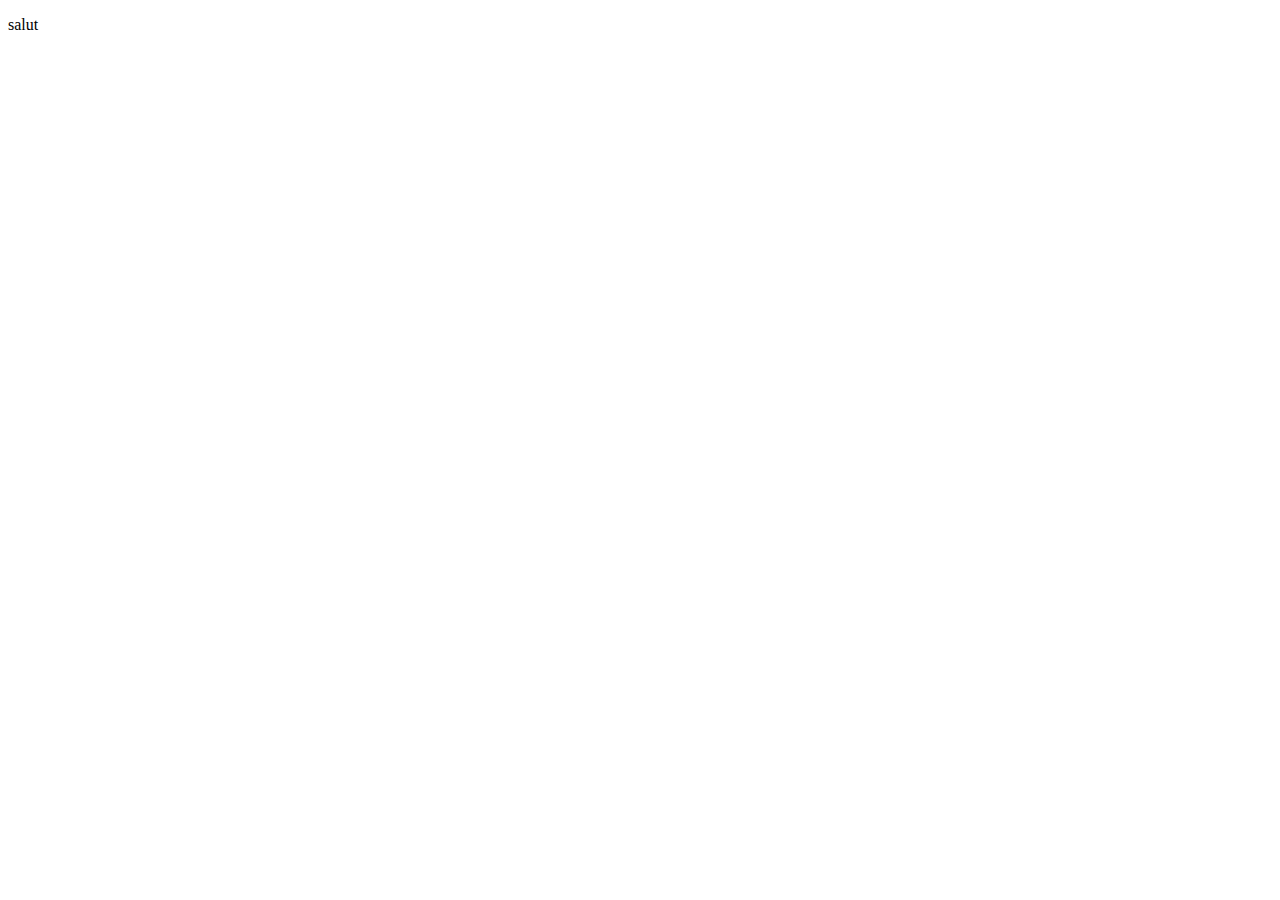
==== index.html @ 093529f6 "Add files via upload" ====
<!DOCTYPE html>
<html lang="en">
<head>
    <meta charset="UTF-8">
    <meta http-equiv="X-UA-Compatible" content="IE=edge">
    <meta name="viewport" content="width=device-width, initial-scale=1.0">
    <title>Document</title>

    <link rel="stylesheet" href="css/style.css">
</head>
<body>
    <p>salut</p>
    
</body>
</html>
---- css/style.css ----
.redColor{
   color: red; 
}
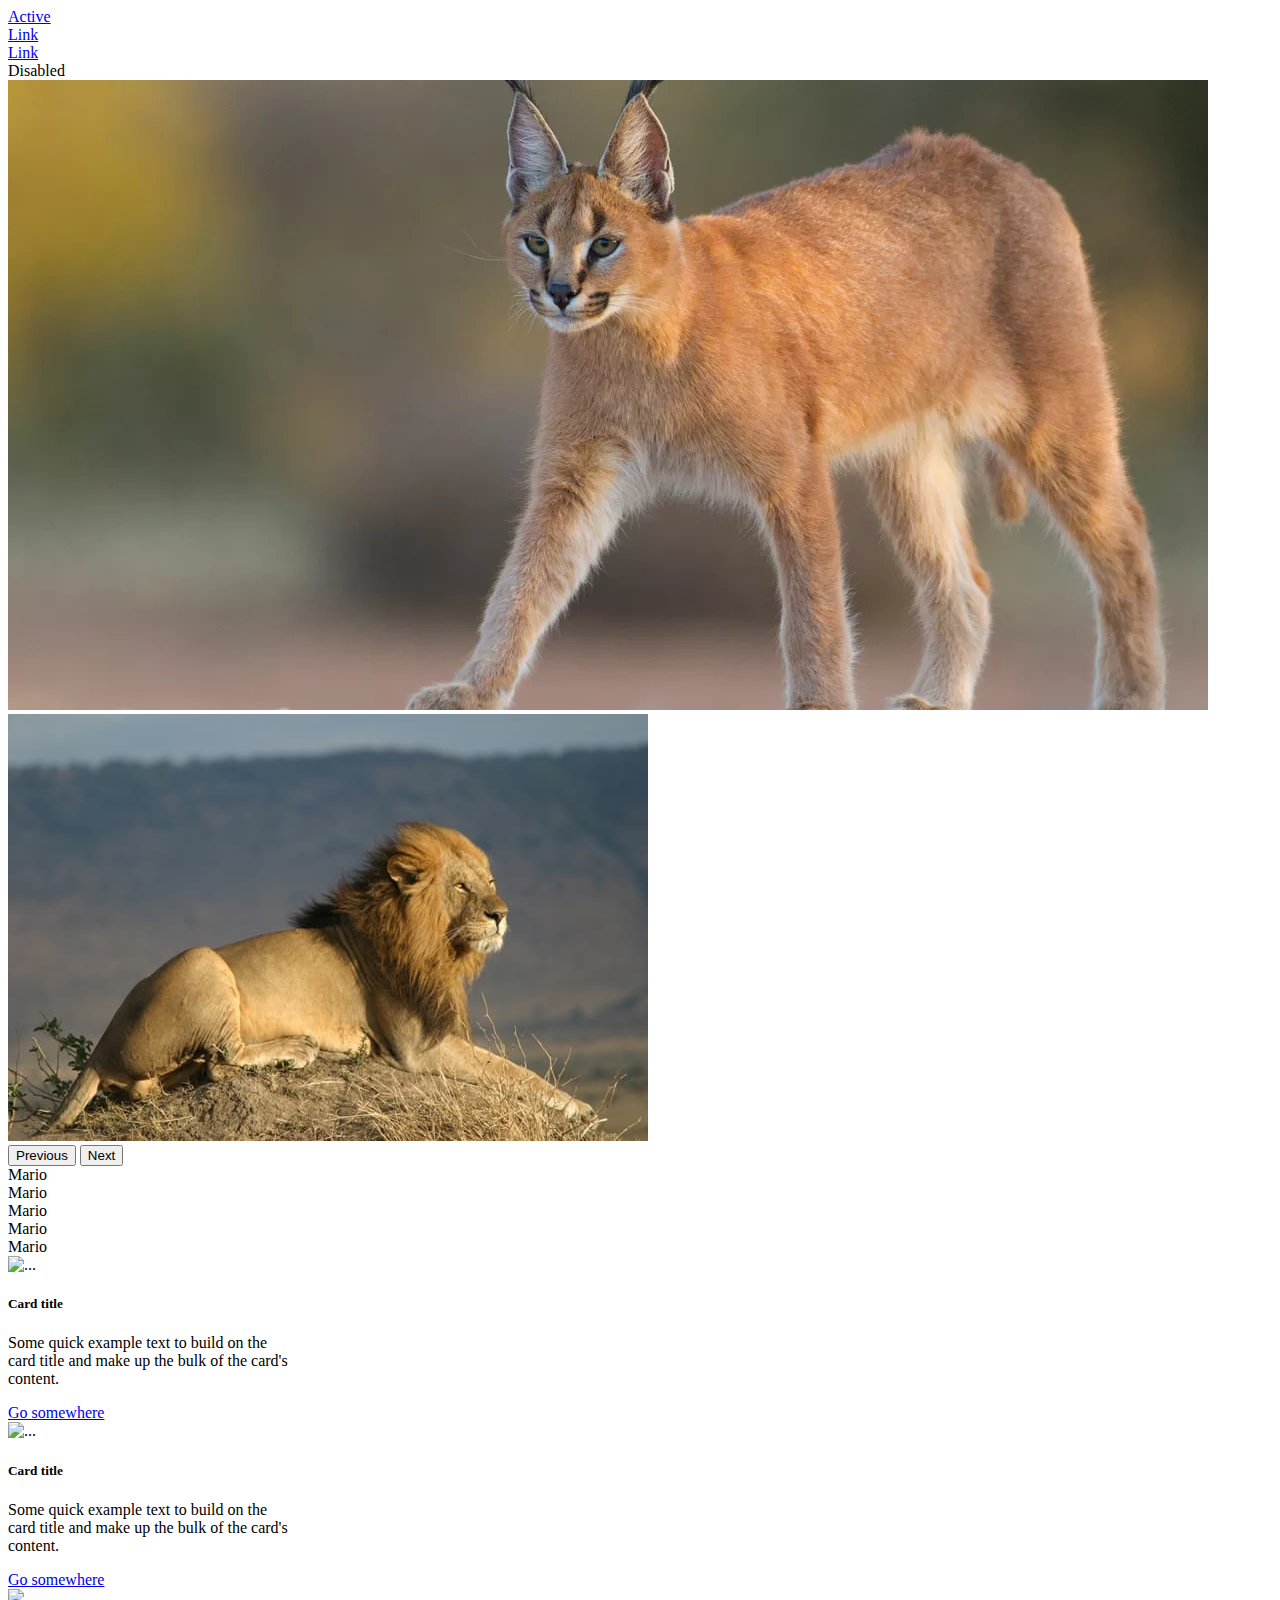
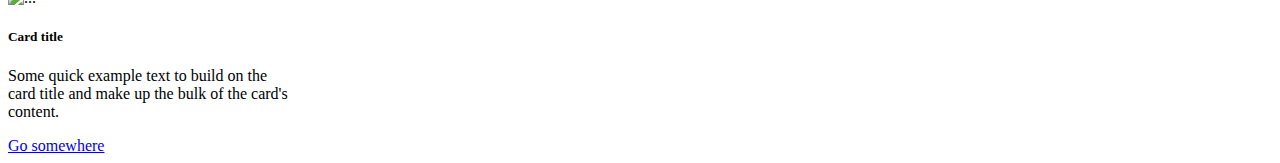
==== commit 719a3b5e: "Add files via upload" ====
--- a/index.html
+++ b/index.html
@@ -4,12 +4,95 @@
     <meta charset="UTF-8">
     <meta http-equiv="X-UA-Compatible" content="IE=edge">
     <meta name="viewport" content="width=device-width, initial-scale=1.0">
+    <link href="https://cdn.jsdelivr.net/npm/bootstrap@5.3.0-alpha2/dist/css/bootstrap.min.css" rel="stylesheet" integrity="sha384-aFq/bzH65dt+w6FI2ooMVUpc+21e0SRygnTpmBvdBgSdnuTN7QbdgL+OapgHtvPp" crossorigin="anonymous">
     <title>Document</title>
 
     <link rel="stylesheet" href="css/style.css">
 </head>
 <body>
-    <p>salut</p>
+    <nav 
+
+    <ul class="nav justify-content-center">
+        <li class="nav-item">
+          <a class="nav-link active" aria-current="page" href="#">Active</a>
+        </li>
+        <li class="nav-item">
+          <a class="nav-link" href="#">Link</a>
+        </li>
+        <li class="nav-item">
+          <a class="nav-link" href="#">Link</a>
+        </li>
+        <li class="nav-item">
+          <a class="nav-link disabled">Disabled</a>
+        </li>
+      </ul>
+    </nav>
+      
+     
+
+      <div id="carouselExample" class="carousel slide">
+        <div class="carousel-inner">
+          <div class="carousel-item active">
+            <img src="img/lynx.webp" class="d-block w-100" alt="...">
+          </div>
+          <div class="carousel-item">
+            <img src="img/1309528-Lion.jpg" class="d-block w-100" alt="...">
+          </div>
+        </div>
+        <button class="carousel-control-prev" type="button" data-bs-target="#carouselExample" data-bs-slide="prev">
+          <span class="carousel-control-prev-icon" aria-hidden="true"></span>
+          <span class="visually-hidden">Previous</span>
+        </button>
+        <button class="carousel-control-next" type="button" data-bs-target="#carouselExample" data-bs-slide="next">
+          <span class="carousel-control-next-icon" aria-hidden="true"></span>
+          <span class="visually-hidden">Next</span>
+        </button>
+      </div>
+      <div class="panels">
+        <div class="panel lion">
+            <span class="titreJeu">Mario</span>
+        </div>
+        <div class="panel hands">
+            <span class="titreJeu">Mario</span>
+        </div>
+        <div class="panel eye">
+            <span class="titreJeu">Mario</span>
+        </div>
+        <div class="panel road">
+            <span class="titreJeu">Mario</span>
+        </div>
+        <div class="panel eye">
+            <span class="titreJeu">Mario</span>
+        </div>
+     
+      <div class="card" style="width: 18rem;">
+        <img src="..." class="card-img-top" alt="...">
+        <div class="card-body">
+          <h5 class="card-title">Card title</h5>
+          <p class="card-text">Some quick example text to build on the card title and make up the bulk of the card's content.</p>
+          <a href="#" class="btn btn-primary">Go somewhere</a>
+        </div>
+      </div>
+      <div class="card" style="width: 18rem;">
+        <img src="..." class="card-img-top" alt="...">
+        <div class="card-body">
+          <h5 class="card-title">Card title</h5>
+          <p class="card-text">Some quick example text to build on the card title and make up the bulk of the card's content.</p>
+          <a href="#" class="btn btn-primary">Go somewhere</a>
+        </div>
+      </div>
+      <div class="card" style="width: 18rem;">
+        <img src="..." class="card-img-top" alt="...">
+        <div class="card-body">
+          <h5 class="card-title">Card title</h5>
+          <p class="card-text">Some quick example text to build on the card title and make up the bulk of the card's content.</p>
+          <a href="#" class="btn btn-primary">Go somewhere</a>
+        </div>
+      </div>
+
+
     
+
+            <script src="https://cdn.jsdelivr.net/npm/bootstrap@5.3.0-alpha2/dist/js/bootstrap.bundle.min.js" integrity="sha384-qKXV1j0HvMUeCBQ+QVp7JcfGl760yU08IQ+GpUo5hlbpg51QRiuqHAJz8+BrxE/N" crossorigin="anonymous"></script>
 </body>
 </html>--- a/css/style.css
+++ b/css/style.css
@@ -1,3 +1,4 @@
-.redColor{
-   color: red; 
-}+.carousel-item{
+    align-items: center;
+}
+
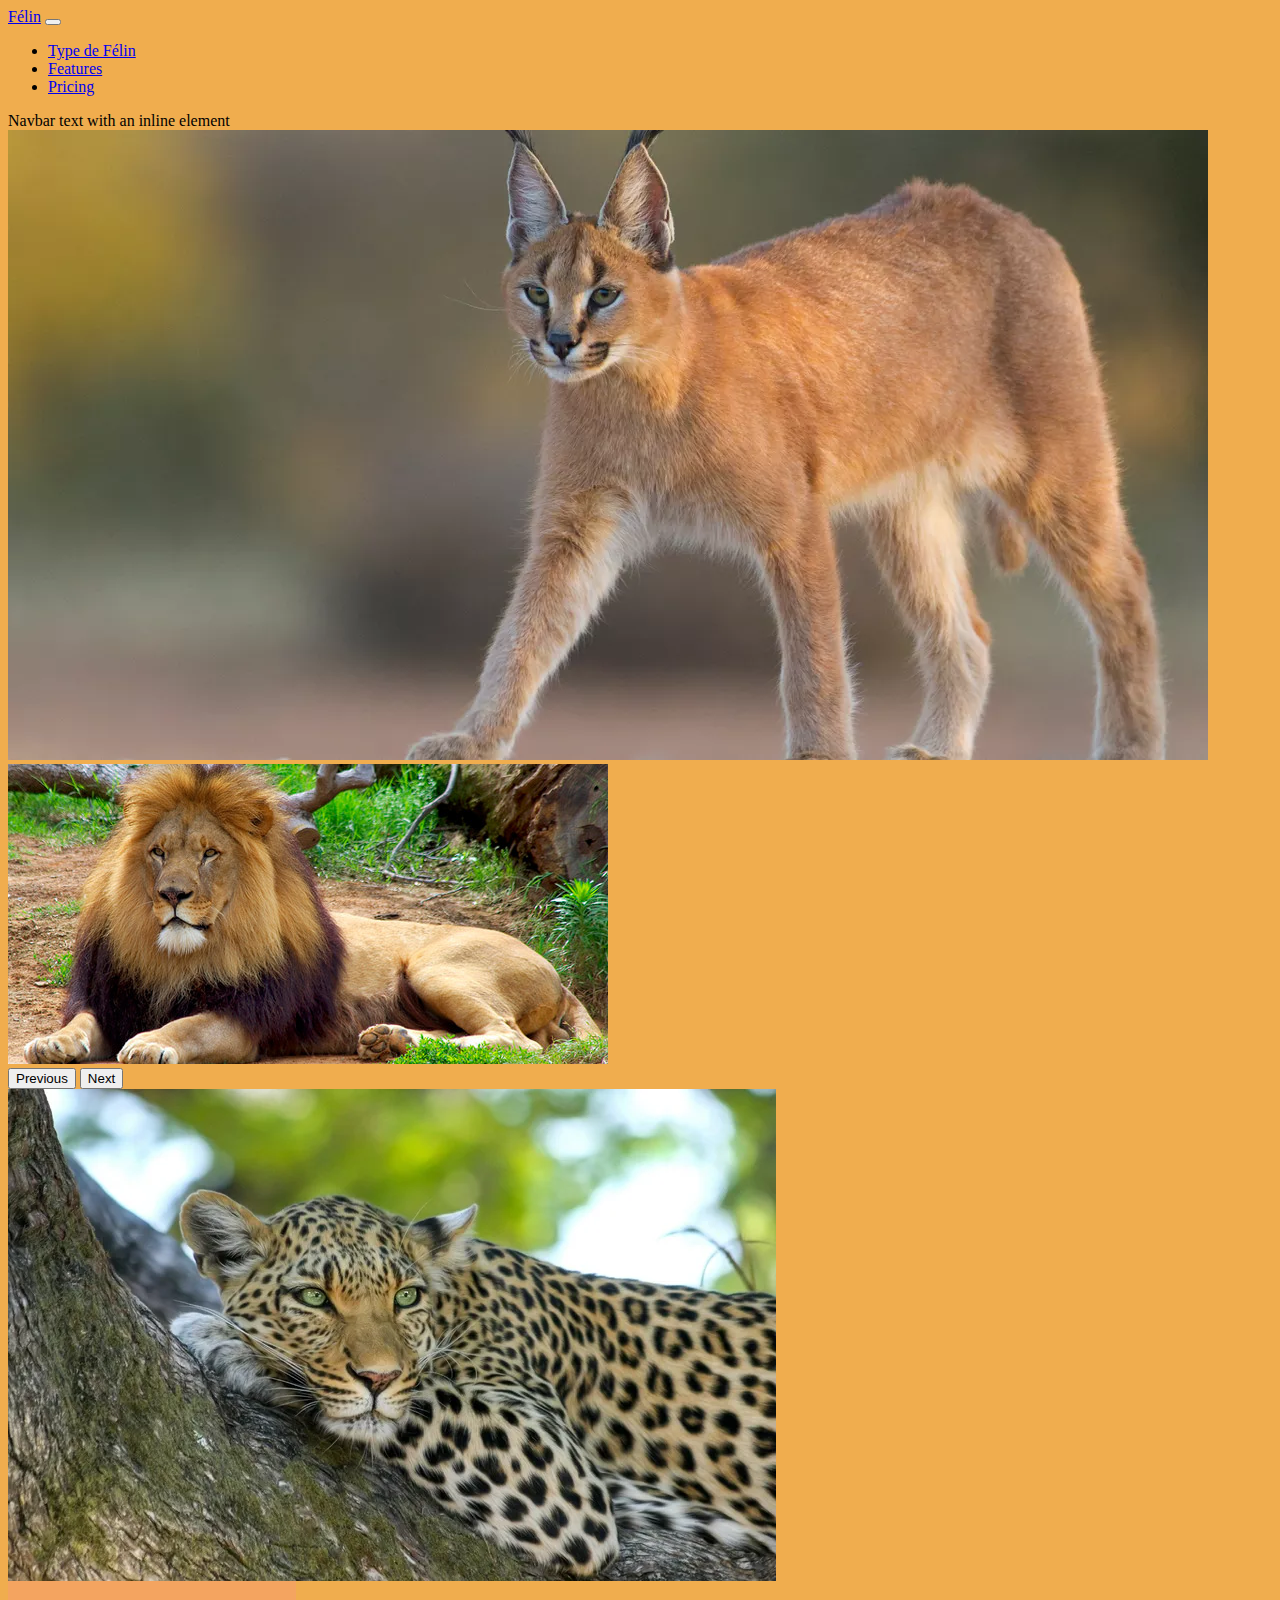
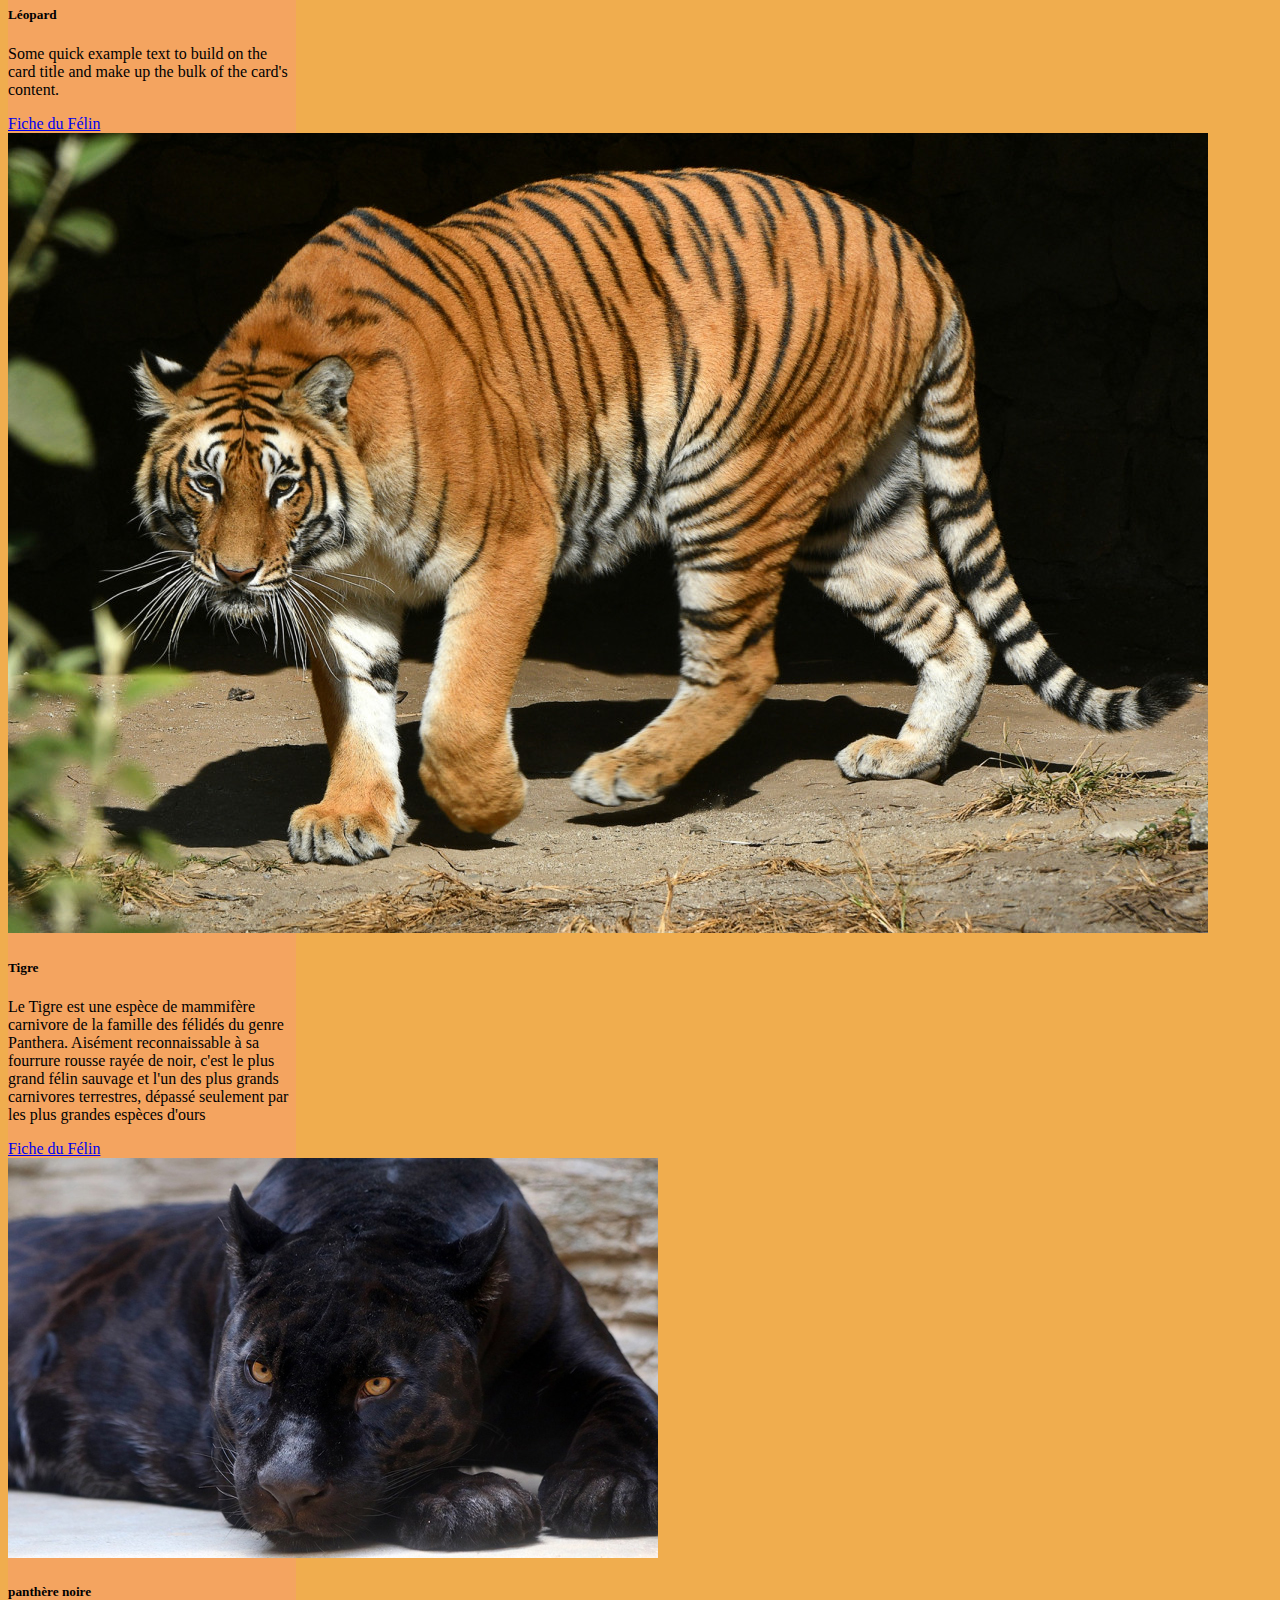
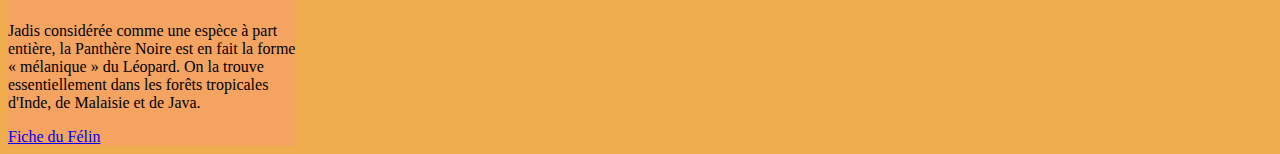
==== commit f562fa74: "Add files via upload" ====
--- a/index.html
+++ b/index.html
@@ -5,38 +5,52 @@
     <meta http-equiv="X-UA-Compatible" content="IE=edge">
     <meta name="viewport" content="width=device-width, initial-scale=1.0">
     <link href="https://cdn.jsdelivr.net/npm/bootstrap@5.3.0-alpha2/dist/css/bootstrap.min.css" rel="stylesheet" integrity="sha384-aFq/bzH65dt+w6FI2ooMVUpc+21e0SRygnTpmBvdBgSdnuTN7QbdgL+OapgHtvPp" crossorigin="anonymous">
-    <title>Document</title>
+    <title>Les Félin</title>
+    <style>
+      body{
+        background-color: #f0ad4e ;
+      }
+    </style>
 
     <link rel="stylesheet" href="css/style.css">
 </head>
 <body>
     <nav 
 
-    <ul class="nav justify-content-center">
-        <li class="nav-item">
-          <a class="nav-link active" aria-current="page" href="#">Active</a>
-        </li>
-        <li class="nav-item">
-          <a class="nav-link" href="#">Link</a>
-        </li>
-        <li class="nav-item">
-          <a class="nav-link" href="#">Link</a>
-        </li>
-        <li class="nav-item">
-          <a class="nav-link disabled">Disabled</a>
-        </li>
-      </ul>
+    <nav class="navbar navbar-expand-lg bg-dark">
+      <div class="container-fluid">
+        <a class="navbar-brand" href="#">Félin</a>
+        <button class="navbar-toggler" type="button" data-bs-toggle="collapse" data-bs-target="#navbarText" aria-controls="navbarText" aria-expanded="false" aria-label="Toggle navigation">
+          <span class="navbar-toggler-icon"></span>
+        </button>
+        <div class="collapse navbar-collapse" id="navbarText">
+          <ul class="navbar-nav me-auto mb-2 mb-lg-0">
+            <li class="nav-item">
+              <a class="nav-link active" aria-current="page" href="#">Type de Félin</a>
+            </li>
+            <li class="nav-item">
+              <a class="nav-link" href="#">Features</a>
+            </li>
+            <li class="nav-item">
+              <a class="nav-link" href="#">Pricing</a>
+            </li>
+          </ul>
+          <span class="navbar-text">
+            Navbar text with an inline element
+          </span>
+        </div>
+      </div>
     </nav>
       
      
-
+<div class="container">
       <div id="carouselExample" class="carousel slide">
-        <div class="carousel-inner">
+        <div class="carousel-inner w-100">
           <div class="carousel-item active">
-            <img src="img/lynx.webp" class="d-block w-100" alt="...">
+            <img src="img/lynx.webp" class="d-block w-100 h-100" alt="...">
           </div>
           <div class="carousel-item">
-            <img src="img/1309528-Lion.jpg" class="d-block w-100" alt="...">
+            <img src="img/lion.jpg" class="d-block w-100 h-100" alt="...">
           </div>
         </div>
         <button class="carousel-control-prev" type="button" data-bs-target="#carouselExample" data-bs-slide="prev">
@@ -48,51 +62,43 @@
           <span class="visually-hidden">Next</span>
         </button>
       </div>
-      <div class="panels">
-        <div class="panel lion">
-            <span class="titreJeu">Mario</span>
-        </div>
-        <div class="panel hands">
-            <span class="titreJeu">Mario</span>
-        </div>
-        <div class="panel eye">
-            <span class="titreJeu">Mario</span>
-        </div>
-        <div class="panel road">
-            <span class="titreJeu">Mario</span>
-        </div>
-        <div class="panel eye">
-            <span class="titreJeu">Mario</span>
-        </div>
+    </div>
      
+     <div class="container bg-#f0ad4e">
+      <div class="row justify-content-around mt-5 mb-5">
       <div class="card" style="width: 18rem;">
-        <img src="..." class="card-img-top" alt="...">
+        <img src="img/un-leopard-illustration.webp" class="card-img-top" alt="...">
         <div class="card-body">
-          <h5 class="card-title">Card title</h5>
+          <h5 class="card-title">Léopard</h5>
           <p class="card-text">Some quick example text to build on the card title and make up the bulk of the card's content.</p>
-          <a href="#" class="btn btn-primary">Go somewhere</a>
+          <a href="#" class="btn btn-dark">Fiche du Félin</a>
         </div>
       </div>
       <div class="card" style="width: 18rem;">
-        <img src="..." class="card-img-top" alt="...">
+        <img src="img/tigre.jpg" class="card-img-top" alt="...">
         <div class="card-body">
-          <h5 class="card-title">Card title</h5>
-          <p class="card-text">Some quick example text to build on the card title and make up the bulk of the card's content.</p>
-          <a href="#" class="btn btn-primary">Go somewhere</a>
+          <h5 class="card-title">Tigre</h5>
+          <p class="card-text">Le Tigre  est une espèce de mammifère carnivore de la famille des félidés  du genre Panthera. Aisément reconnaissable à sa fourrure rousse rayée de noir, c'est le plus grand félin sauvage et l'un des plus grands carnivores terrestres, dépassé seulement par les plus grandes espèces d'ours</p>
+          <a href="#" class="btn btn-dark">Fiche du Félin</a>
         </div>
       </div>
       <div class="card" style="width: 18rem;">
-        <img src="..." class="card-img-top" alt="...">
+        <img src="img/panthere-noire.jpg" class="card-img-top" alt="...">
         <div class="card-body">
-          <h5 class="card-title">Card title</h5>
-          <p class="card-text">Some quick example text to build on the card title and make up the bulk of the card's content.</p>
-          <a href="#" class="btn btn-primary">Go somewhere</a>
+          <h5 class="card-title">panthère noire</h5>
+          <p class="card-text">Jadis considérée comme une espèce à part entière, la Panthère Noire est en fait la forme « mélanique » du Léopard. On la trouve essentiellement dans les forêts tropicales d'Inde, de Malaisie et de Java.</p>
+          <a href="#" class="btn btn-dark">Fiche du Félin</a>
         </div>
       </div>
+    </div>
+    </div>
 
 
     
 
+
+
+
             <script src="https://cdn.jsdelivr.net/npm/bootstrap@5.3.0-alpha2/dist/js/bootstrap.bundle.min.js" integrity="sha384-qKXV1j0HvMUeCBQ+QVp7JcfGl760yU08IQ+GpUo5hlbpg51QRiuqHAJz8+BrxE/N" crossorigin="anonymous"></script>
 </body>
 </html>--- a/css/style.css
+++ b/css/style.css
@@ -1,4 +1,10 @@
-.carousel-item{
-    align-items: center;
+
+
+.navbarText{
+    color: #f0ad4e ;
 }
 
+
+.card{
+    background-color: sandybrown;
+}
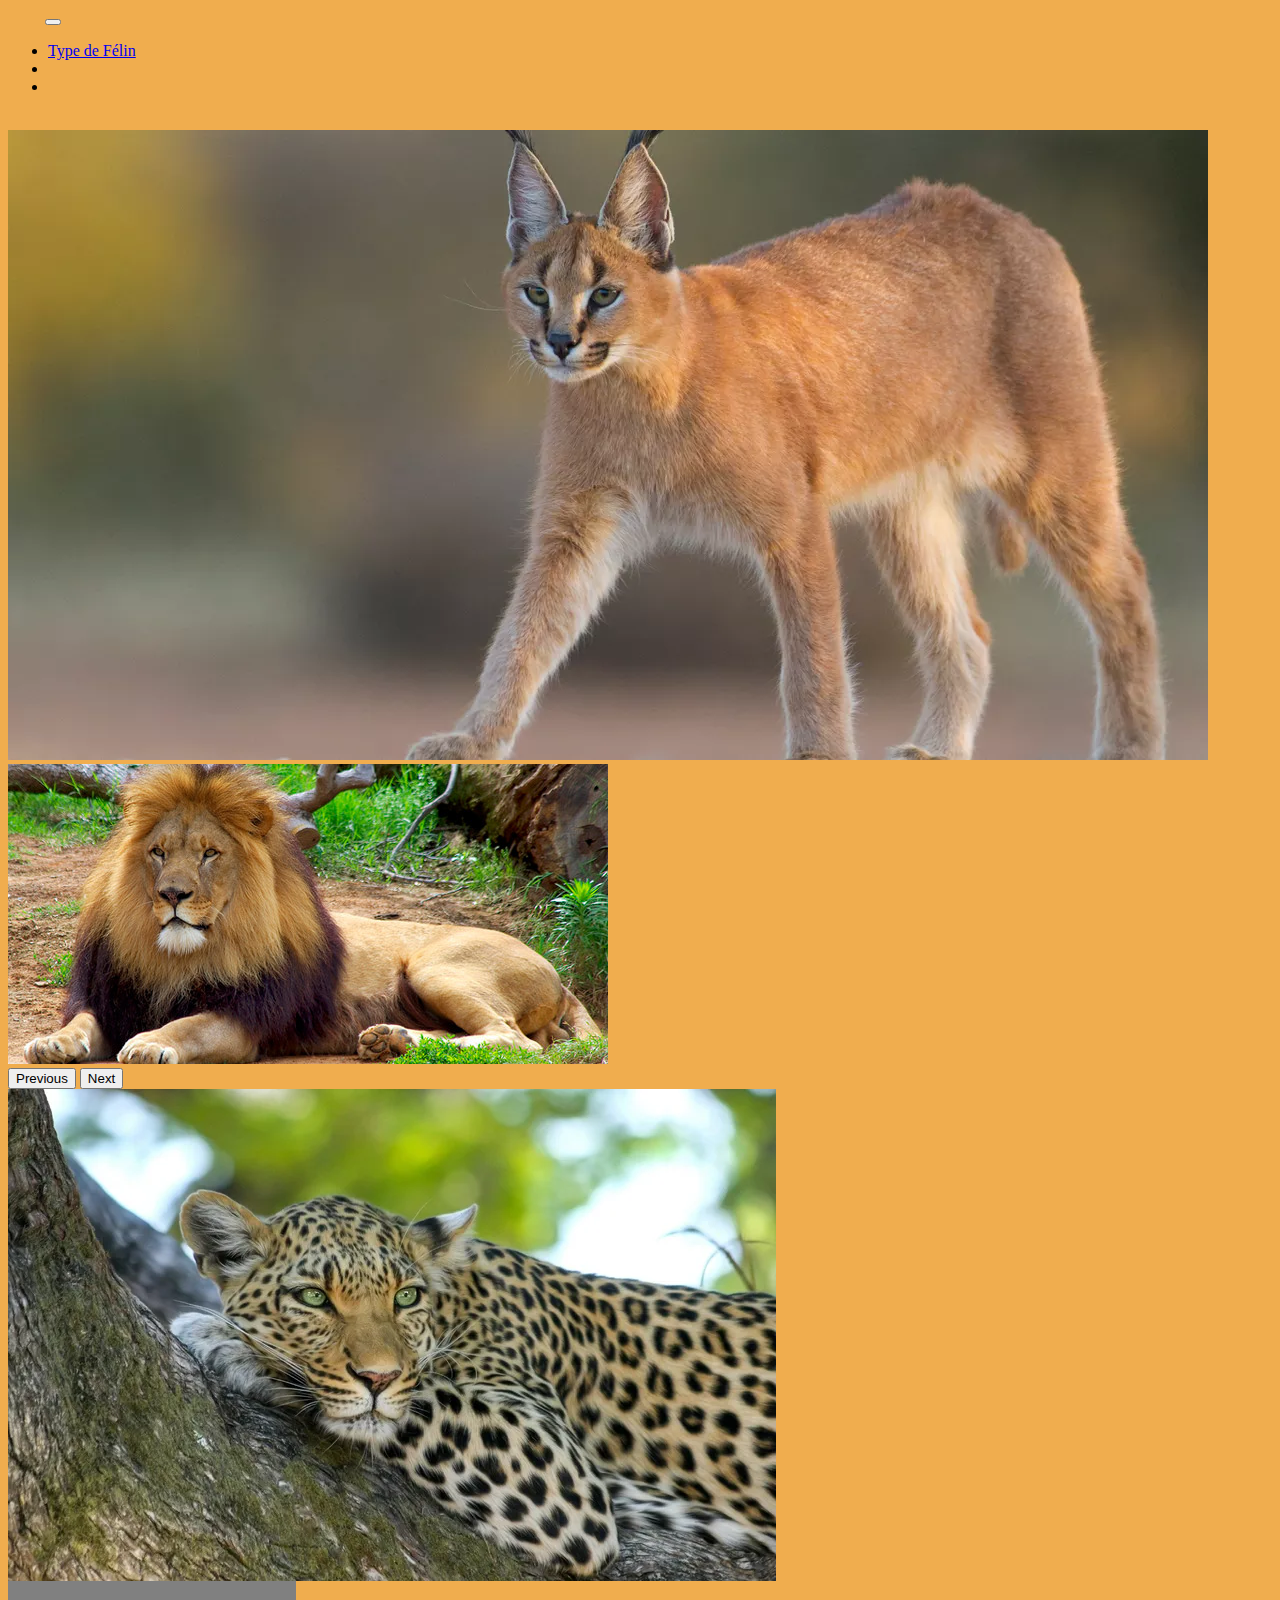
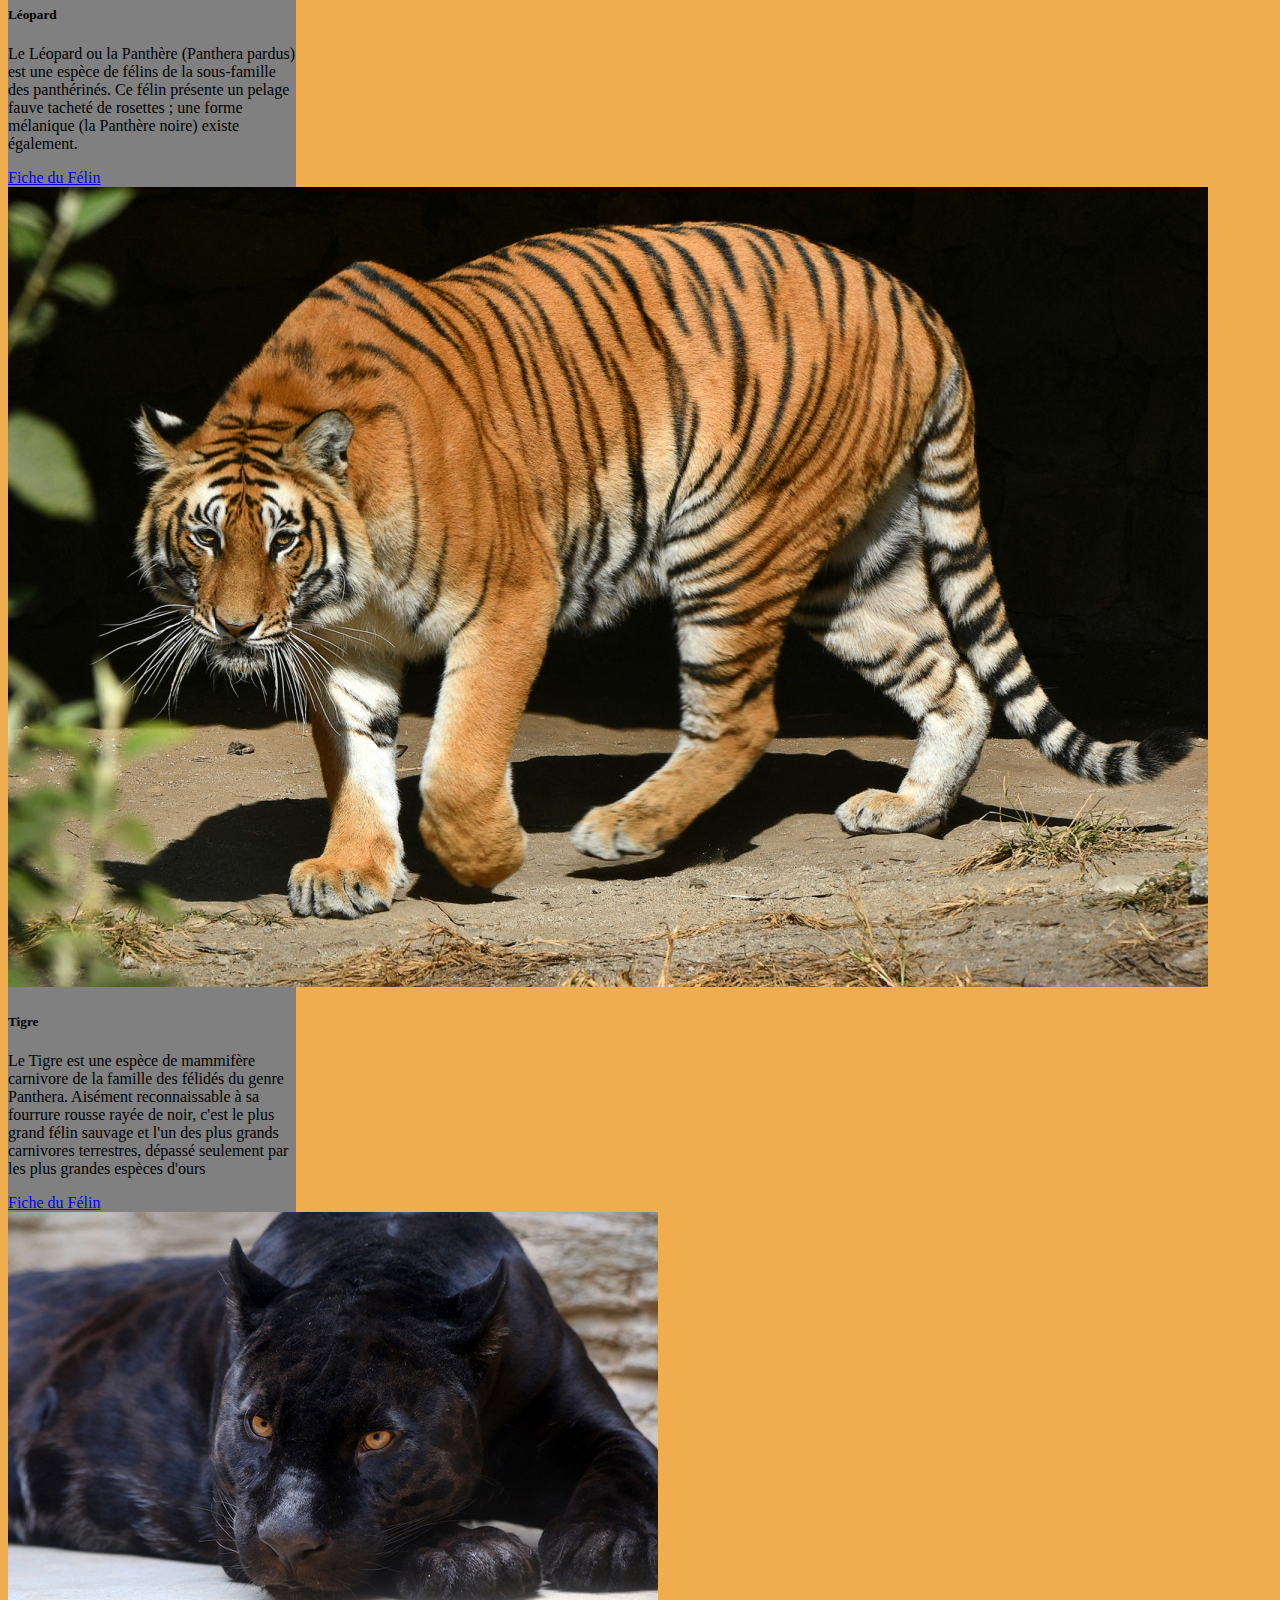
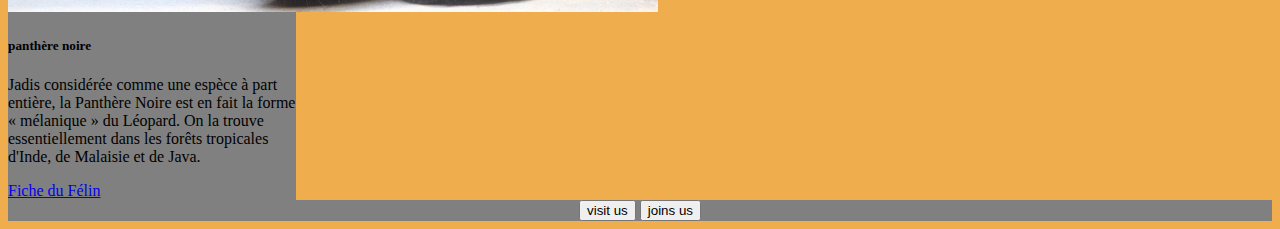
==== commit 8478fdb2: "Add files via upload" ====
--- a/index.html
+++ b/index.html
@@ -19,38 +19,39 @@
 
     <nav class="navbar navbar-expand-lg bg-dark">
       <div class="container-fluid">
-        <a class="navbar-brand" href="#">Félin</a>
+        <a class="navbar-brand colorText " href="#">Félin</a>
         <button class="navbar-toggler" type="button" data-bs-toggle="collapse" data-bs-target="#navbarText" aria-controls="navbarText" aria-expanded="false" aria-label="Toggle navigation">
           <span class="navbar-toggler-icon"></span>
         </button>
         <div class="collapse navbar-collapse" id="navbarText">
           <ul class="navbar-nav me-auto mb-2 mb-lg-0">
             <li class="nav-item">
-              <a class="nav-link active" aria-current="page" href="#">Type de Félin</a>
+              <a class="nav-link active" aria-current="page  colorText" href="#">Type de Félin</a>
             </li>
             <li class="nav-item">
-              <a class="nav-link" href="#">Features</a>
+              <a class="nav-link colorText" href="#">Features</a>
             </li>
             <li class="nav-item">
-              <a class="nav-link" href="#">Pricing</a>
+              <a class="nav-link colorText" href="#">Pricing</a>
             </li>
           </ul>
-          <span class="navbar-text">
-            Navbar text with an inline element
+          <span class="navbar-text colorText">
+            Research
           </span>
         </div>
       </div>
     </nav>
       
      
-<div class="container">
+<div class="container-fluid bg-#f0ad4e">
+  <div class="container">
       <div id="carouselExample" class="carousel slide">
         <div class="carousel-inner w-100">
           <div class="carousel-item active">
-            <img src="img/lynx.webp" class="d-block w-100 h-100" alt="...">
+            <img src="img/lynx.webp" class="d-block w-100" alt="...">
           </div>
           <div class="carousel-item">
-            <img src="img/lion.jpg" class="d-block w-100 h-100" alt="...">
+            <img src="img/lion.jpg" class="d-block w-100" alt="...">
           </div>
         </div>
         <button class="carousel-control-prev" type="button" data-bs-target="#carouselExample" data-bs-slide="prev">
@@ -63,18 +64,19 @@
         </button>
       </div>
     </div>
+  </div>
      
-     <div class="container bg-#f0ad4e">
+     <div class="container-fluid bg-dark">
       <div class="row justify-content-around mt-5 mb-5">
-      <div class="card" style="width: 18rem;">
+      <div class="card cardColor" style="width: 18rem;">
         <img src="img/un-leopard-illustration.webp" class="card-img-top" alt="...">
         <div class="card-body">
           <h5 class="card-title">Léopard</h5>
-          <p class="card-text">Some quick example text to build on the card title and make up the bulk of the card's content.</p>
+          <p class="card-text">Le Léopard ou la Panthère (Panthera pardus) est une espèce de félins de la sous-famille des panthérinés. Ce félin présente un pelage fauve tacheté de rosettes ; une forme mélanique (la Panthère noire) existe également.</p>
           <a href="#" class="btn btn-dark">Fiche du Félin</a>
         </div>
       </div>
-      <div class="card" style="width: 18rem;">
+      <div class="card cardColor" style="width: 18rem;">
         <img src="img/tigre.jpg" class="card-img-top" alt="...">
         <div class="card-body">
           <h5 class="card-title">Tigre</h5>
@@ -82,7 +84,7 @@
           <a href="#" class="btn btn-dark">Fiche du Félin</a>
         </div>
       </div>
-      <div class="card" style="width: 18rem;">
+      <div class="card cardColor" style="width: 18rem;">
         <img src="img/panthere-noire.jpg" class="card-img-top" alt="...">
         <div class="card-body">
           <h5 class="card-title">panthère noire</h5>
@@ -92,6 +94,14 @@
       </div>
     </div>
     </div>
+    
+   <footer class="footer">
+  
+    <button type="button" class="btn btn-dark mt-3 mb-2">visit us</button>
+    <button type="button" class="btn btn-dark mt-3 mb-2">joins us</button>
+   </footer>
+   
+    
 
 
     
--- a/css/style.css
+++ b/css/style.css
@@ -1,10 +1,18 @@
 
 
-.navbarText{
+.colorText{
     color: #f0ad4e ;
 }
 
 
-.card{
-    background-color: sandybrown;
+.cardColor{
+    background-color:  grey ;
 }
+
+.footer{
+    color: black;
+    text-align : center;
+    background-color: grey;
+    
+    
+}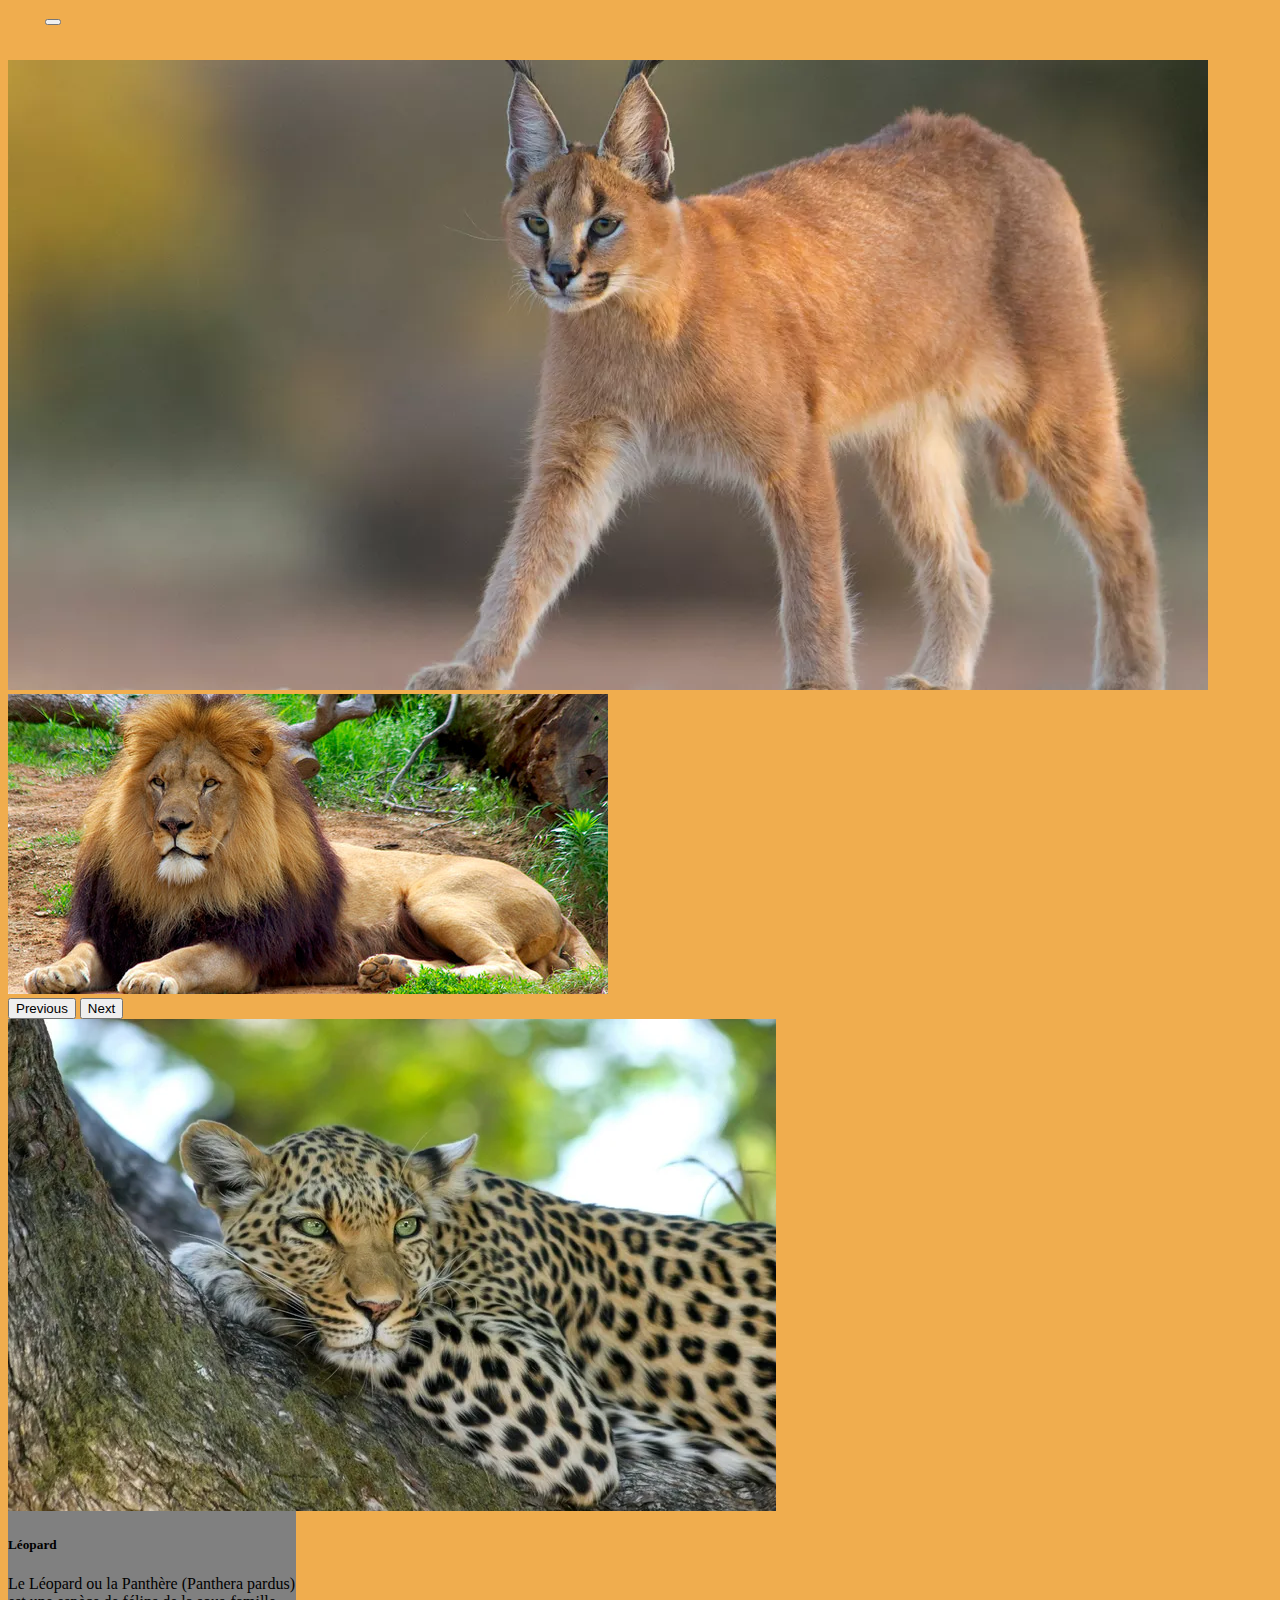
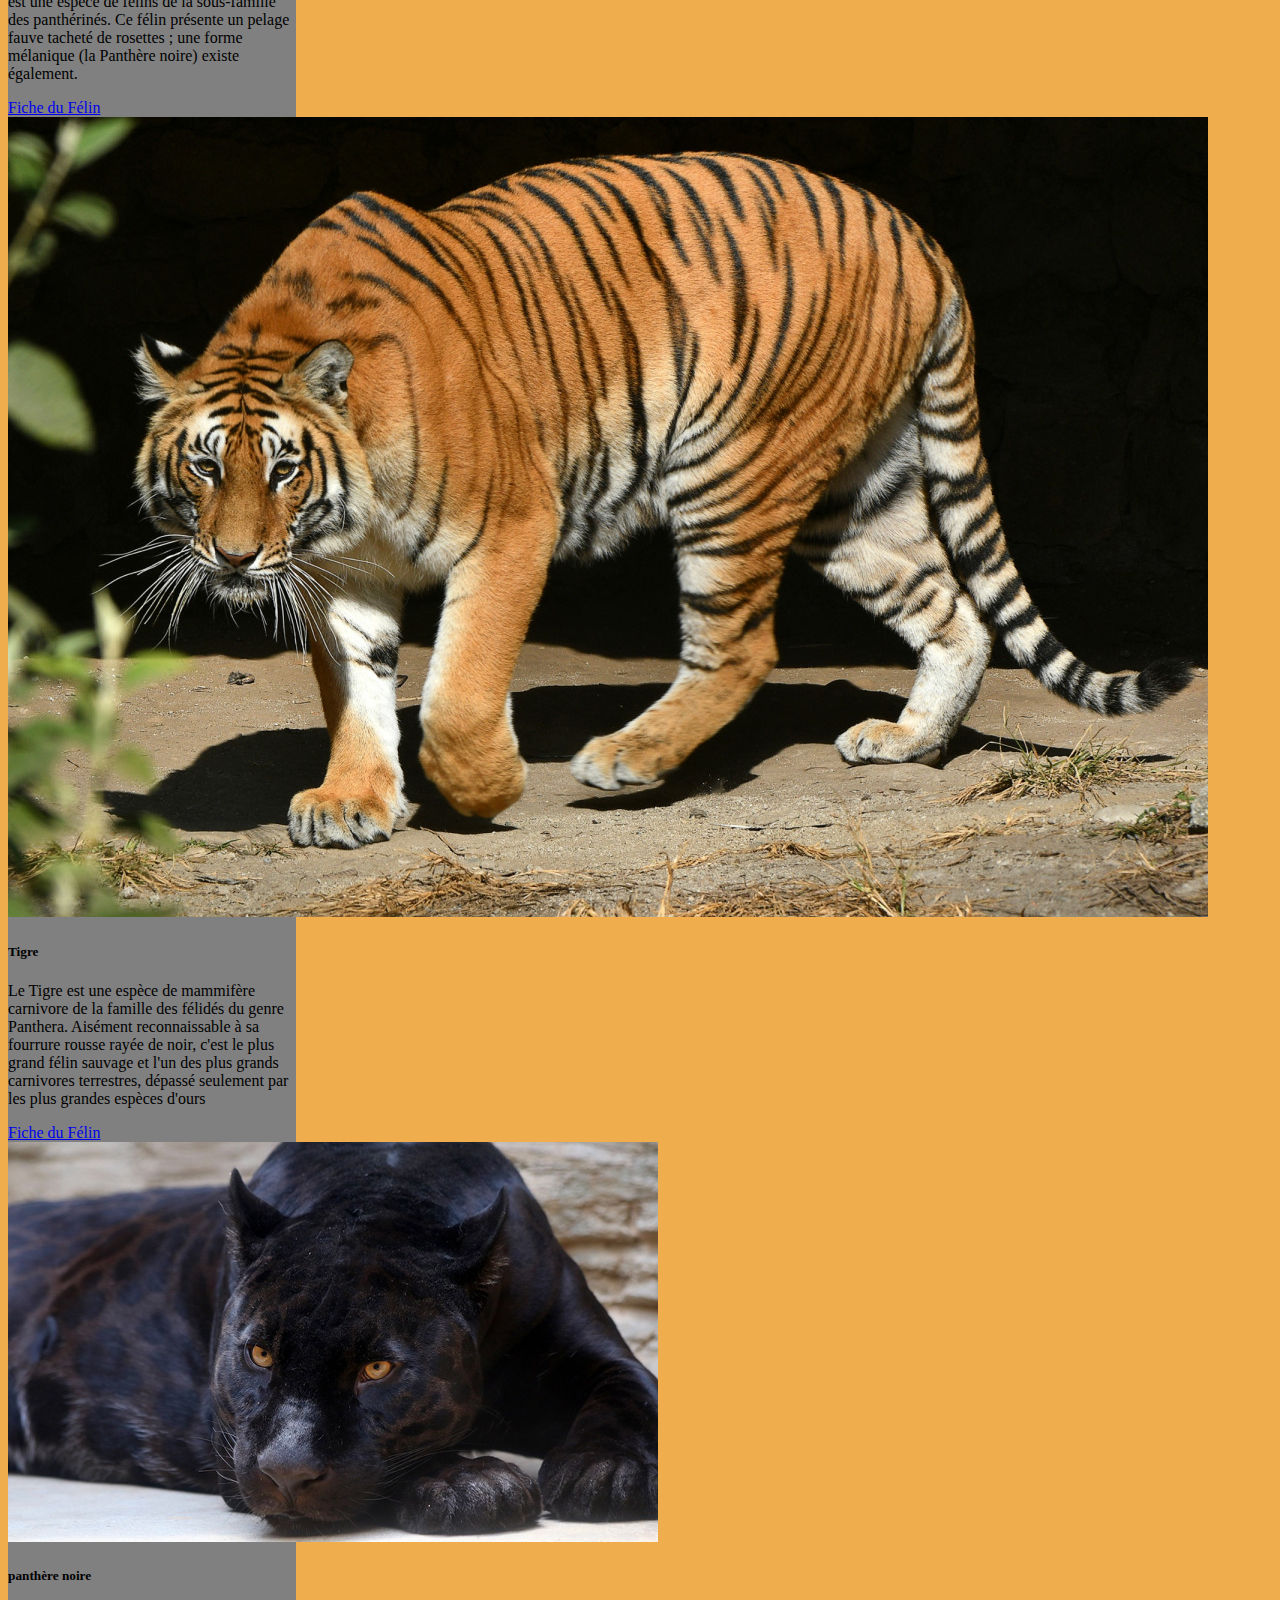
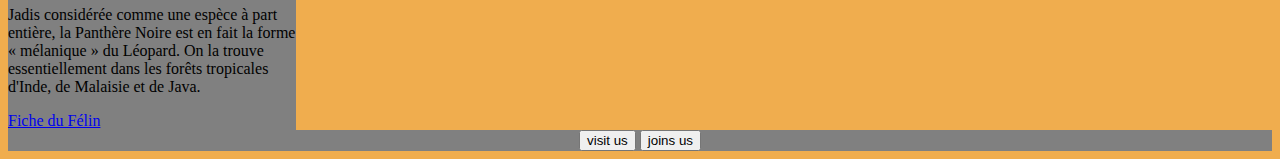
==== commit 17cd8d49: "Add files via upload" ====
--- a/index.html
+++ b/index.html
@@ -19,21 +19,15 @@
 
     <nav class="navbar navbar-expand-lg bg-dark">
       <div class="container-fluid">
-        <a class="navbar-brand colorText " href="#">Félin</a>
+        <a class="navbar-brand colorText " href="index.html">Félin</a>
         <button class="navbar-toggler" type="button" data-bs-toggle="collapse" data-bs-target="#navbarText" aria-controls="navbarText" aria-expanded="false" aria-label="Toggle navigation">
           <span class="navbar-toggler-icon"></span>
         </button>
         <div class="collapse navbar-collapse" id="navbarText">
           <ul class="navbar-nav me-auto mb-2 mb-lg-0">
-            <li class="nav-item">
-              <a class="nav-link active" aria-current="page  colorText" href="#">Type de Félin</a>
-            </li>
-            <li class="nav-item">
-              <a class="nav-link colorText" href="#">Features</a>
-            </li>
-            <li class="nav-item">
-              <a class="nav-link colorText" href="#">Pricing</a>
-            </li>
+            
+            
+            
           </ul>
           <span class="navbar-text colorText">
             Research
@@ -73,7 +67,7 @@
         <div class="card-body">
           <h5 class="card-title">Léopard</h5>
           <p class="card-text">Le Léopard ou la Panthère (Panthera pardus) est une espèce de félins de la sous-famille des panthérinés. Ce félin présente un pelage fauve tacheté de rosettes ; une forme mélanique (la Panthère noire) existe également.</p>
-          <a href="#" class="btn btn-dark">Fiche du Félin</a>
+          <a href="index4.html" class="btn btn-dark">Fiche du Félin</a>
         </div>
       </div>
       <div class="card cardColor" style="width: 18rem;">
@@ -81,7 +75,7 @@
         <div class="card-body">
           <h5 class="card-title">Tigre</h5>
           <p class="card-text">Le Tigre  est une espèce de mammifère carnivore de la famille des félidés  du genre Panthera. Aisément reconnaissable à sa fourrure rousse rayée de noir, c'est le plus grand félin sauvage et l'un des plus grands carnivores terrestres, dépassé seulement par les plus grandes espèces d'ours</p>
-          <a href="#" class="btn btn-dark">Fiche du Félin</a>
+          <a href="index.3.html" class="btn btn-dark">Fiche du Félin</a>
         </div>
       </div>
       <div class="card cardColor" style="width: 18rem;">
@@ -89,7 +83,7 @@
         <div class="card-body">
           <h5 class="card-title">panthère noire</h5>
           <p class="card-text">Jadis considérée comme une espèce à part entière, la Panthère Noire est en fait la forme « mélanique » du Léopard. On la trouve essentiellement dans les forêts tropicales d'Inde, de Malaisie et de Java.</p>
-          <a href="#" class="btn btn-dark">Fiche du Félin</a>
+          <a href="index.2.html" class="btn btn-dark">Fiche du Félin</a>
         </div>
       </div>
     </div>
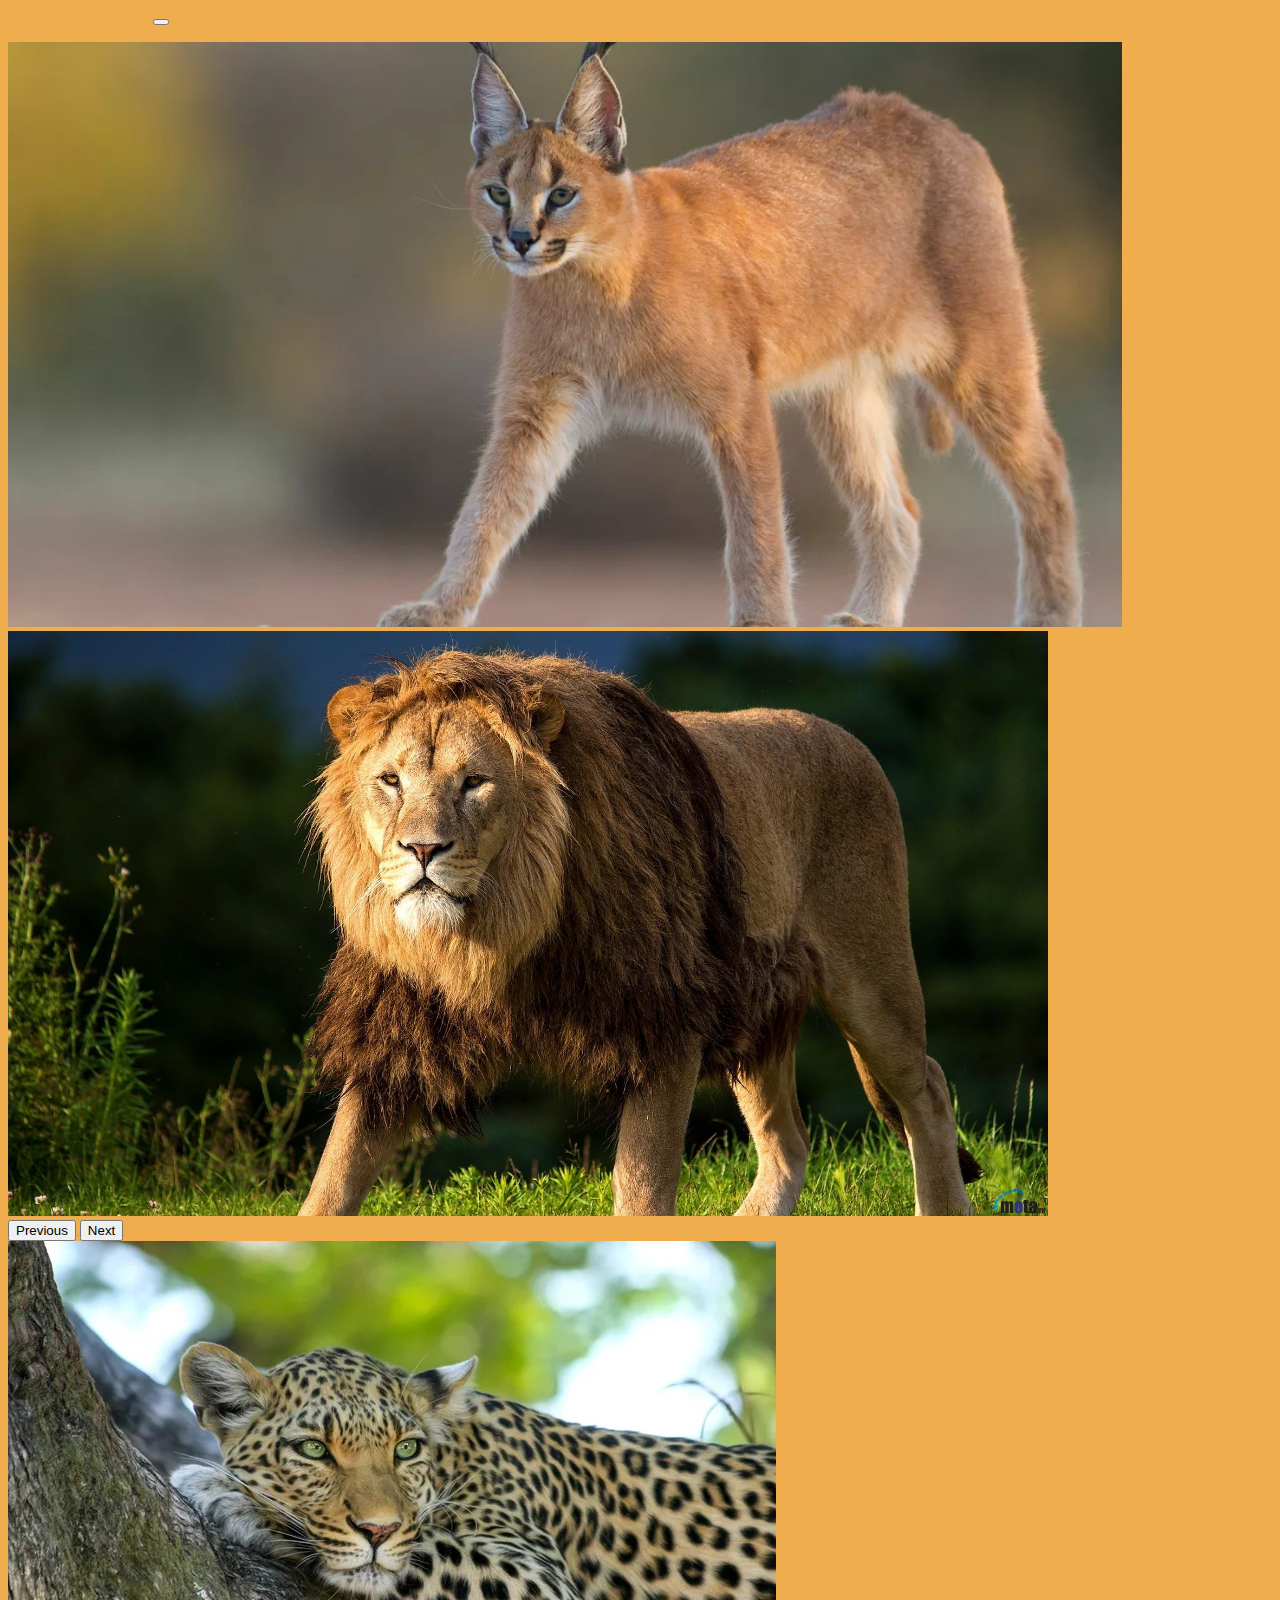
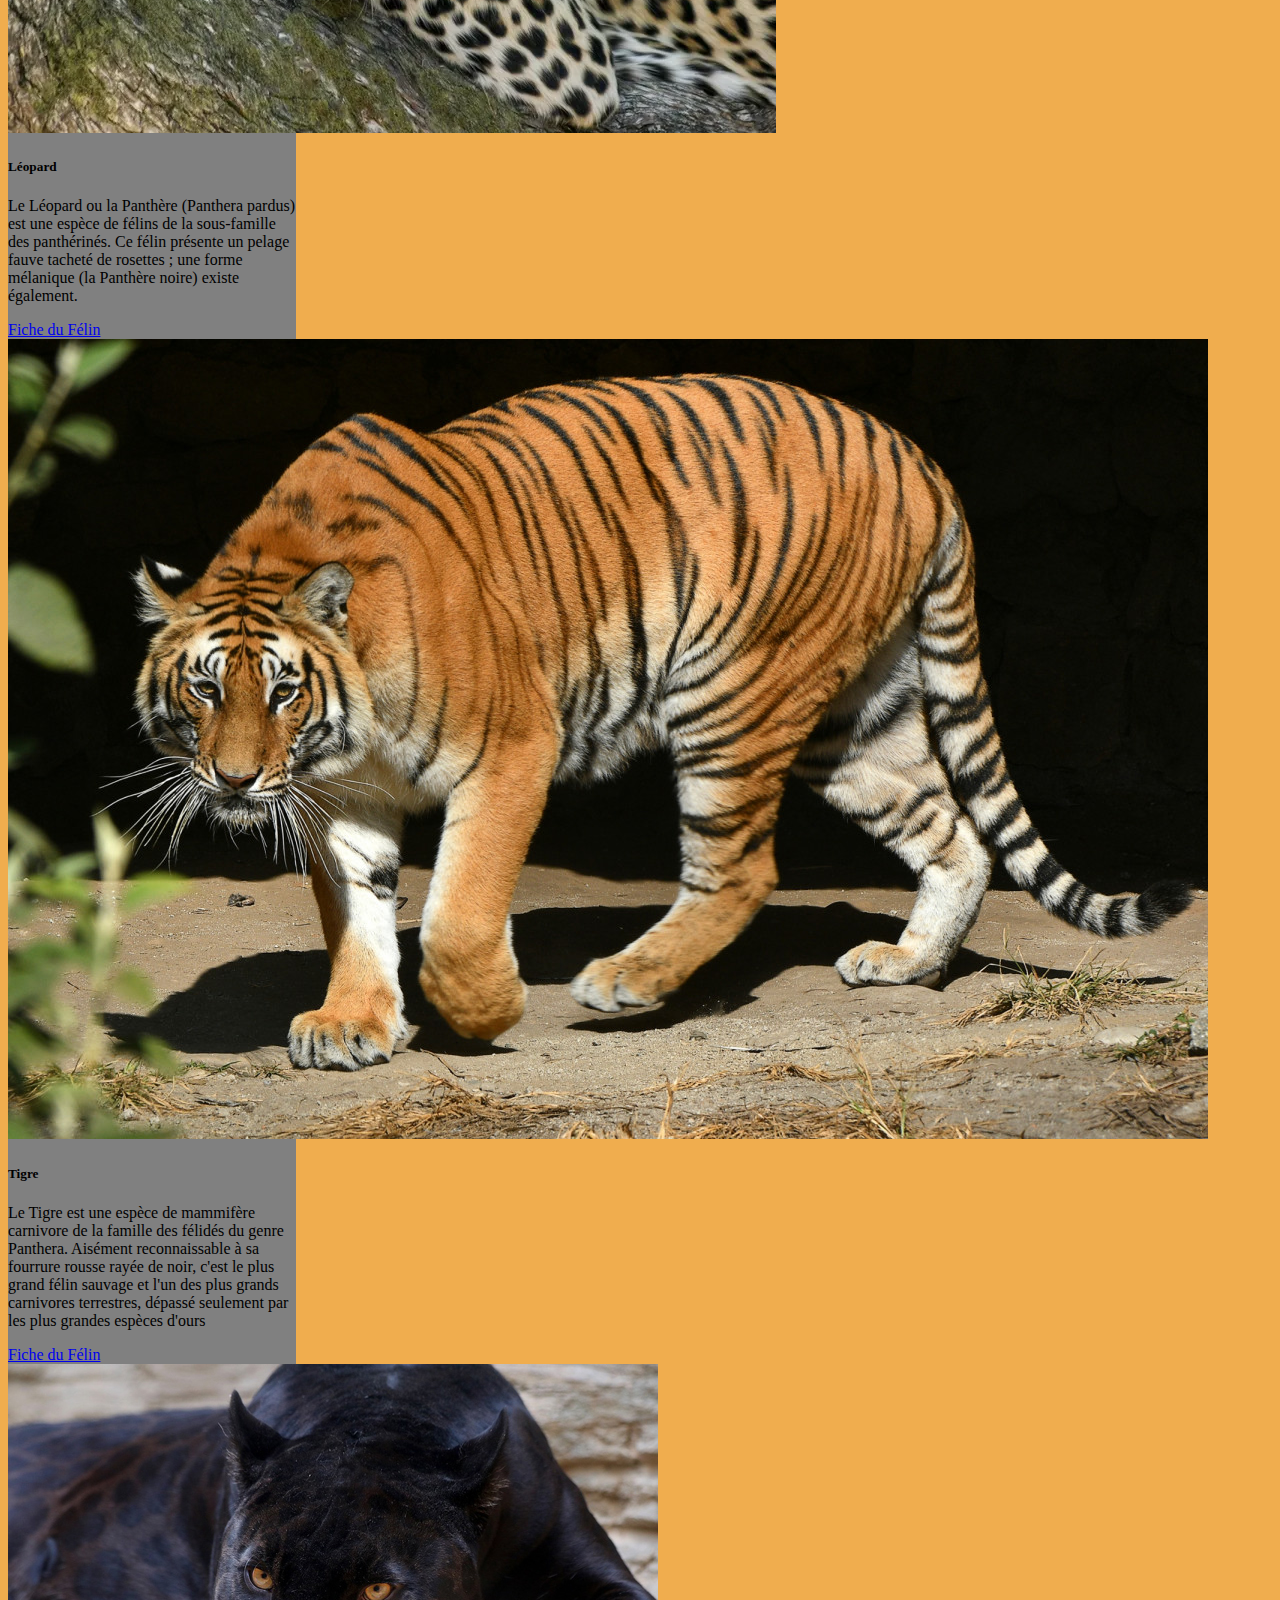
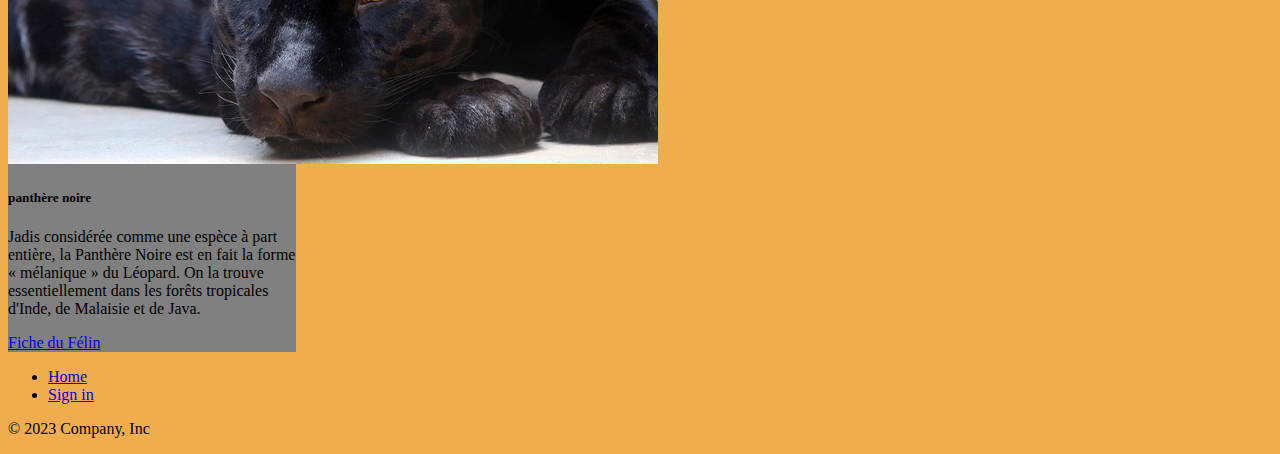
==== commit e72391ea: "Add files via upload" ====
--- a/index.html
+++ b/index.html
@@ -17,9 +17,10 @@
 <body>
     <nav 
 
-    <nav class="navbar navbar-expand-lg bg-dark">
+    class="navbar navbar-expand-lg bg-dark">
       <div class="container-fluid">
         <a class="navbar-brand colorText " href="index.html">Félin</a>
+        <a class="navbar-brand colorText " href="#animals">Fiche des Félins</a>
         <button class="navbar-toggler" type="button" data-bs-toggle="collapse" data-bs-target="#navbarText" aria-controls="navbarText" aria-expanded="false" aria-label="Toggle navigation">
           <span class="navbar-toggler-icon"></span>
         </button>
@@ -29,23 +30,20 @@
             
             
           </ul>
-          <span class="navbar-text colorText">
-            Research
-          </span>
         </div>
       </div>
     </nav>
-      
+
      
 <div class="container-fluid bg-#f0ad4e">
   <div class="container">
       <div id="carouselExample" class="carousel slide">
         <div class="carousel-inner w-100">
           <div class="carousel-item active">
-            <img src="img/lynx.webp" class="d-block w-100" alt="...">
+            <img src="img/lynx.webp" class="d-block w-100" height="585px" alt="...">
           </div>
           <div class="carousel-item">
-            <img src="img/lion.jpg" class="d-block w-100" alt="...">
+            <img src="img/wp3322741.jpg" class="d-block w-100" height="585px" alt="...">
           </div>
         </div>
         <button class="carousel-control-prev" type="button" data-bs-target="#carouselExample" data-bs-slide="prev">
@@ -60,7 +58,7 @@
     </div>
   </div>
      
-     <div class="container-fluid bg-dark">
+     <div class="container-fluid bg-dark" id="animals">
       <div class="row justify-content-around mt-5 mb-5">
       <div class="card cardColor" style="width: 18rem;">
         <img src="img/un-leopard-illustration.webp" class="card-img-top" alt="...">
@@ -88,13 +86,17 @@
       </div>
     </div>
     </div>
-    
-   <footer class="footer">
-  
-    <button type="button" class="btn btn-dark mt-3 mb-2">visit us</button>
-    <button type="button" class="btn btn-dark mt-3 mb-2">joins us</button>
-   </footer>
-   
+
+   <div class="container">
+    <footer class="py-3 my-4">
+      <ul class="nav justify-content-center border-bottom pb-3 mb-3">
+        <li class="nav-item"><a href="index.html" class="nav-link px-2 text-body-secondary">Home</a></li>
+        <li class="nav-item"><a href="index5.html" class="nav-link px-2 text-body-secondary">Sign in</a></li>
+      
+      </ul>
+      <p class="text-center text-body-secondary">© 2023 Company, Inc</p>
+    </footer>
+  </div>
     
 
 
